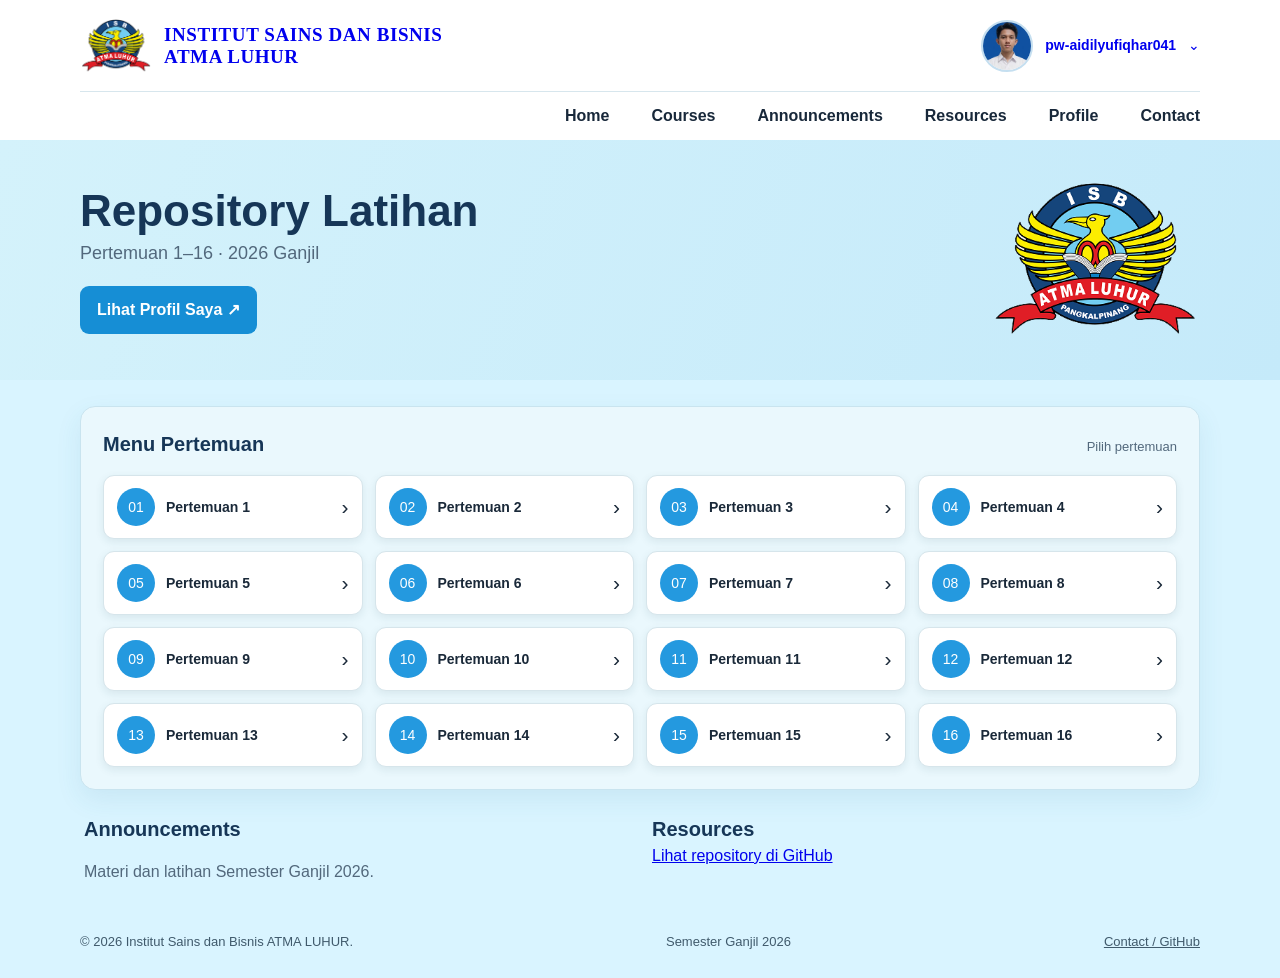
==== index.html @ 1fe36cce "Perbarui tampilan dan navigasi website" ====
<!doctype html><html lang="id"><head><meta charset="utf-8"><meta name="viewport" content="width=device-width,initial-scale=1"><meta name="theme-color" content="#d9f4ff"><title>Repository Latihan | Aidil Yufiqhar</title><link rel="stylesheet" href="web/css/style.css"><script src="web/button/buttons.js" defer></script></head><body id="home">
<header><div class="top shell"><a class="brand" href="#home"><img src="img/logo.png" alt=""> <span>INSTITUT SAINS DAN BISNIS<br><b>ATMA LUHUR</b></span></a><a class="account" href="pertemuan2/index.html"><img src="img/profile.png" alt=""><b>pw-aidilyufiqhar041</b> ⌄</a></div><nav class="shell"><a href="#home">Home</a><a href="#menu">Courses</a><a href="#announcements">Announcements</a><a href="#resources">Resources</a><a href="pertemuan2/index.html">Profile</a><a href="#contact">Contact</a></nav></header>
<main><section class="hero"><div class="shell hero-inner"><div><h1>Repository Latihan</h1><p>Pertemuan 1&ndash;16 &middot; 2026 Ganjil</p><a class="profile-link" href="pertemuan2/index.html">Lihat Profil Saya ↗</a></div><img class="hero-logo" src="img/logo.png" alt="Logo Atma Luhur"></div></section>
<div class="shell content"><section class="panel" id="menu"><div class="heading"><h2>Menu Pertemuan</h2><span>Pilih pertemuan</span></div><div class="grid" id="meeting-grid"></div></section><section class="info" id="announcements"><div><h2>Announcements</h2><p>Materi dan latihan Semester Ganjil 2026.</p></div><div id="resources"><h2>Resources</h2><a href="https://github.com/AidiYufiqhar/pw-aidilyufiqhar041">Lihat repository di GitHub</a></div></section><footer id="contact"><span>&copy; 2026 Institut Sains dan Bisnis ATMA LUHUR.</span><span>Semester Ganjil 2026</span><a href="https://github.com/AidiYufiqhar">Contact / GitHub</a></footer></div></main>
<dialog id="notice"><h2>Halaman belum tersedia</h2><p id="notice-message"></p><button id="close-notice" type="button">Tutup</button></dialog></body></html>
---- web/css/style.css ----
:root{--ink:#163657;--muted:#52687c;--blue:#168ed5;--line:#d7e6ed}*{box-sizing:border-box}html{scroll-behavior:smooth}body{margin:0;background:#d9f4ff;color:var(--ink);font:16px/1.5 Arial,sans-serif}.shell{width:min(1120px,calc(100% - 48px));margin:auto}header{background:white}.top{min-height:92px;display:flex;align-items:center;justify-content:space-between;border-bottom:1px solid var(--line)}.brand,.account{display:flex;align-items:center;gap:12px;text-decoration:none}.brand{font:700 19px/1.15 Georgia,serif;letter-spacing:.03em}.brand img{width:72px;height:68px;object-fit:contain}.account{font-size:14px}.account img{width:52px;height:52px;border-radius:50%;object-fit:cover;object-position:center 25%;border:2px solid #c5dff0}nav{min-height:48px;display:flex;justify-content:flex-end;align-items:center;gap:clamp(18px,4vw,42px)}nav a{text-decoration:none;color:#18283a;font-weight:600}nav a:hover,footer a:hover{color:var(--blue)}.hero{background:linear-gradient(110deg,#d4f2fb,#c5eafa)}.hero-inner{min-height:240px;display:flex;align-items:center;justify-content:space-between}.hero h1{font-size:clamp(34px,4vw,44px);line-height:1.15;margin:0}.hero p{margin:4px 0;color:var(--muted);font-size:18px}.profile-link{display:inline-block;margin-top:15px;background:var(--blue);color:white;text-decoration:none;font-weight:bold;padding:12px 17px;border-radius:9px}.hero-logo{width:210px;height:190px;object-fit:contain}.content{padding-top:26px}.panel{background:#eaf8fd;border:1px solid #c9e4ef;border-radius:15px;padding:22px;box-shadow:0 10px 26px #2d719018}.heading{display:flex;justify-content:space-between;align-items:baseline;margin-bottom:16px}.heading h2,.info h2{margin:0;font-size:20px}.heading span{color:var(--muted);font-size:13px}.grid{display:grid;grid-template-columns:repeat(4,minmax(0,1fr));gap:12px}.meeting{min-height:64px;display:flex;align-items:center;gap:11px;padding:10px 13px;border:1px solid #d6e5eb;border-radius:11px;background:white;color:#1a2939;font:inherit;text-align:left;cursor:pointer;box-shadow:0 3px 8px #24475a18;transition:.16s}.meeting:hover{transform:translateY(-2px);border-color:#8fc8e5;box-shadow:0 7px 15px #24475a20}.meeting:focus-visible,a:focus-visible,button:focus-visible{outline:3px solid #188ed5;outline-offset:3px}.number{display:grid;place-items:center;flex:0 0 38px;width:38px;height:38px;border-radius:50%;background:#2499df;color:white;font-size:14px}.label{font-size:14px;font-weight:700}.arrow{margin-left:auto;font-size:21px}.info{display:grid;grid-template-columns:1fr 1fr;gap:24px;padding:24px 4px}.info p{color:var(--muted)}footer{display:flex;justify-content:space-between;gap:16px;padding:8px 0 26px;color:#405a6c;font-size:13px}footer a{color:inherit}dialog{border:1px solid var(--line);border-radius:14px;padding:22px;max-width:390px;color:var(--ink);box-shadow:0 18px 50px #15344a40}dialog::backdrop{background:#10283d75}dialog h2{margin:0 0 8px;font-size:20px}dialog p{color:var(--muted)}button#close-notice{background:var(--blue);color:white;border:0;border-radius:8px;padding:10px 16px;font:inherit;font-weight:bold;cursor:pointer}
@media(max-width:760px){.shell{width:calc(100% - 32px)}.brand{font-size:14px}.brand img{width:58px;height:58px}.account{font-size:12px;gap:7px}.account img{width:44px;height:44px}nav{justify-content:flex-start;overflow:auto;white-space:nowrap;gap:20px}.hero-inner{min-height:205px}.hero-logo{width:150px;height:145px}.grid{grid-template-columns:repeat(2,minmax(0,1fr))}}
@media(max-width:480px){.shell{width:calc(100% - 24px)}.brand{font-size:10px;gap:6px}.brand img{width:42px;height:46px}.account{font-size:10px;gap:4px}.account img{width:36px;height:36px}nav{gap:16px;font-size:13px}.hero-inner{min-height:175px;gap:8px}.hero h1{font-size:28px}.hero p{font-size:14px}.hero-logo{width:105px;height:120px}.profile-link{font-size:13px;padding:10px 12px}.content{padding-top:16px}.panel{padding:14px}.grid{gap:8px}.meeting{min-height:56px;padding:8px;gap:7px}.number{flex-basis:32px;width:32px;height:32px;font-size:12px}.label{font-size:12px}.info{grid-template-columns:1fr;gap:8px}footer{flex-wrap:wrap;font-size:12px}}@media(prefers-reduced-motion:reduce){html{scroll-behavior:auto}*,*::before,*::after{transition:none!important}}
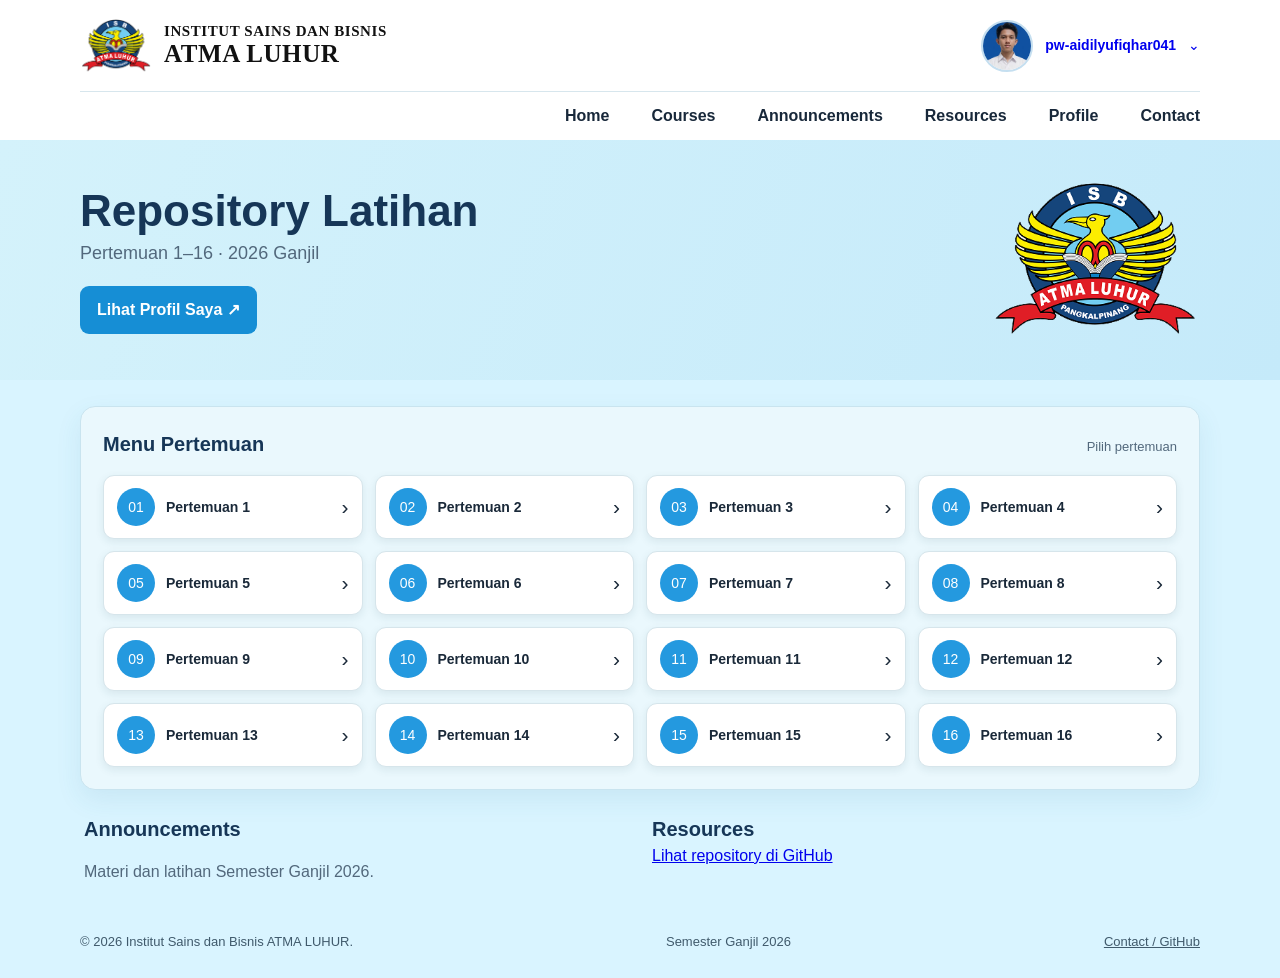
==== commit cbbca0ee: "Atur tulisan nama institut" ====
--- a/index.html
+++ b/index.html
@@ -1,5 +1,5 @@
 <!doctype html><html lang="id"><head><meta charset="utf-8"><meta name="viewport" content="width=device-width,initial-scale=1"><meta name="theme-color" content="#d9f4ff"><title>Repository Latihan | Aidil Yufiqhar</title><link rel="stylesheet" href="web/css/style.css"><script src="web/button/buttons.js" defer></script></head><body id="home">
-<header><div class="top shell"><a class="brand" href="#home"><img src="img/logo.png" alt=""> <span>INSTITUT SAINS DAN BISNIS<br><b>ATMA LUHUR</b></span></a><a class="account" href="pertemuan2/index.html"><img src="img/profile.png" alt=""><b>pw-aidilyufiqhar041</b> ⌄</a></div><nav class="shell"><a href="#home">Home</a><a href="#menu">Courses</a><a href="#announcements">Announcements</a><a href="#resources">Resources</a><a href="pertemuan2/index.html">Profile</a><a href="#contact">Contact</a></nav></header>
+<header><div class="top shell"><div class="brand"><img src="img/logo.png" alt=""> <span>INSTITUT SAINS DAN BISNIS<br><b>ATMA LUHUR</b></span></div><a class="account" href="pertemuan2/index.html"><img src="img/profile.png" alt=""><b>pw-aidilyufiqhar041</b> ⌄</a></div><nav class="shell"><a href="#home">Home</a><a href="#menu">Courses</a><a href="#announcements">Announcements</a><a href="#resources">Resources</a><a href="pertemuan2/index.html">Profile</a><a href="#contact">Contact</a></nav></header>
 <main><section class="hero"><div class="shell hero-inner"><div><h1>Repository Latihan</h1><p>Pertemuan 1&ndash;16 &middot; 2026 Ganjil</p><a class="profile-link" href="pertemuan2/index.html">Lihat Profil Saya ↗</a></div><img class="hero-logo" src="img/logo.png" alt="Logo Atma Luhur"></div></section>
 <div class="shell content"><section class="panel" id="menu"><div class="heading"><h2>Menu Pertemuan</h2><span>Pilih pertemuan</span></div><div class="grid" id="meeting-grid"></div></section><section class="info" id="announcements"><div><h2>Announcements</h2><p>Materi dan latihan Semester Ganjil 2026.</p></div><div id="resources"><h2>Resources</h2><a href="https://github.com/AidiYufiqhar/pw-aidilyufiqhar041">Lihat repository di GitHub</a></div></section><footer id="contact"><span>&copy; 2026 Institut Sains dan Bisnis ATMA LUHUR.</span><span>Semester Ganjil 2026</span><a href="https://github.com/AidiYufiqhar">Contact / GitHub</a></footer></div></main>
 <dialog id="notice"><h2>Halaman belum tersedia</h2><p id="notice-message"></p><button id="close-notice" type="button">Tutup</button></dialog></body></html>
--- a/web/css/style.css
+++ b/web/css/style.css
@@ -1,3 +1,10 @@
 :root{--ink:#163657;--muted:#52687c;--blue:#168ed5;--line:#d7e6ed}*{box-sizing:border-box}html{scroll-behavior:smooth}body{margin:0;background:#d9f4ff;color:var(--ink);font:16px/1.5 Arial,sans-serif}.shell{width:min(1120px,calc(100% - 48px));margin:auto}header{background:white}.top{min-height:92px;display:flex;align-items:center;justify-content:space-between;border-bottom:1px solid var(--line)}.brand,.account{display:flex;align-items:center;gap:12px;text-decoration:none}.brand{font:700 19px/1.15 Georgia,serif;letter-spacing:.03em}.brand img{width:72px;height:68px;object-fit:contain}.account{font-size:14px}.account img{width:52px;height:52px;border-radius:50%;object-fit:cover;object-position:center 25%;border:2px solid #c5dff0}nav{min-height:48px;display:flex;justify-content:flex-end;align-items:center;gap:clamp(18px,4vw,42px)}nav a{text-decoration:none;color:#18283a;font-weight:600}nav a:hover,footer a:hover{color:var(--blue)}.hero{background:linear-gradient(110deg,#d4f2fb,#c5eafa)}.hero-inner{min-height:240px;display:flex;align-items:center;justify-content:space-between}.hero h1{font-size:clamp(34px,4vw,44px);line-height:1.15;margin:0}.hero p{margin:4px 0;color:var(--muted);font-size:18px}.profile-link{display:inline-block;margin-top:15px;background:var(--blue);color:white;text-decoration:none;font-weight:bold;padding:12px 17px;border-radius:9px}.hero-logo{width:210px;height:190px;object-fit:contain}.content{padding-top:26px}.panel{background:#eaf8fd;border:1px solid #c9e4ef;border-radius:15px;padding:22px;box-shadow:0 10px 26px #2d719018}.heading{display:flex;justify-content:space-between;align-items:baseline;margin-bottom:16px}.heading h2,.info h2{margin:0;font-size:20px}.heading span{color:var(--muted);font-size:13px}.grid{display:grid;grid-template-columns:repeat(4,minmax(0,1fr));gap:12px}.meeting{min-height:64px;display:flex;align-items:center;gap:11px;padding:10px 13px;border:1px solid #d6e5eb;border-radius:11px;background:white;color:#1a2939;font:inherit;text-align:left;cursor:pointer;box-shadow:0 3px 8px #24475a18;transition:.16s}.meeting:hover{transform:translateY(-2px);border-color:#8fc8e5;box-shadow:0 7px 15px #24475a20}.meeting:focus-visible,a:focus-visible,button:focus-visible{outline:3px solid #188ed5;outline-offset:3px}.number{display:grid;place-items:center;flex:0 0 38px;width:38px;height:38px;border-radius:50%;background:#2499df;color:white;font-size:14px}.label{font-size:14px;font-weight:700}.arrow{margin-left:auto;font-size:21px}.info{display:grid;grid-template-columns:1fr 1fr;gap:24px;padding:24px 4px}.info p{color:var(--muted)}footer{display:flex;justify-content:space-between;gap:16px;padding:8px 0 26px;color:#405a6c;font-size:13px}footer a{color:inherit}dialog{border:1px solid var(--line);border-radius:14px;padding:22px;max-width:390px;color:var(--ink);box-shadow:0 18px 50px #15344a40}dialog::backdrop{background:#10283d75}dialog h2{margin:0 0 8px;font-size:20px}dialog p{color:var(--muted)}button#close-notice{background:var(--blue);color:white;border:0;border-radius:8px;padding:10px 16px;font:inherit;font-weight:bold;cursor:pointer}
 @media(max-width:760px){.shell{width:calc(100% - 32px)}.brand{font-size:14px}.brand img{width:58px;height:58px}.account{font-size:12px;gap:7px}.account img{width:44px;height:44px}nav{justify-content:flex-start;overflow:auto;white-space:nowrap;gap:20px}.hero-inner{min-height:205px}.hero-logo{width:150px;height:145px}.grid{grid-template-columns:repeat(2,minmax(0,1fr))}}
-@media(max-width:480px){.shell{width:calc(100% - 24px)}.brand{font-size:10px;gap:6px}.brand img{width:42px;height:46px}.account{font-size:10px;gap:4px}.account img{width:36px;height:36px}nav{gap:16px;font-size:13px}.hero-inner{min-height:175px;gap:8px}.hero h1{font-size:28px}.hero p{font-size:14px}.hero-logo{width:105px;height:120px}.profile-link{font-size:13px;padding:10px 12px}.content{padding-top:16px}.panel{padding:14px}.grid{gap:8px}.meeting{min-height:56px;padding:8px;gap:7px}.number{flex-basis:32px;width:32px;height:32px;font-size:12px}.label{font-size:12px}.info{grid-template-columns:1fr;gap:8px}footer{flex-wrap:wrap;font-size:12px}}@media(prefers-reduced-motion:reduce){html{scroll-behavior:auto}*,*::before,*::after{transition:none!important}}+@media(max-width:480px){.shell{width:calc(100% - 24px)}.brand{font-size:10px;gap:6px}.brand img{width:42px;height:46px}.account{font-size:10px;gap:4px}.account img{width:36px;height:36px}nav{gap:16px;font-size:13px}.hero-inner{min-height:175px;gap:8px}.hero h1{font-size:28px}.hero p{font-size:14px}.hero-logo{width:105px;height:120px}.profile-link{font-size:13px;padding:10px 12px}.content{padding-top:16px}.panel{padding:14px}.grid{gap:8px}.meeting{min-height:56px;padding:8px;gap:7px}.number{flex-basis:32px;width:32px;height:32px;font-size:12px}.label{font-size:12px}.info{grid-template-columns:1fr;gap:8px}footer{flex-wrap:wrap;font-size:12px}}@media(prefers-reduced-motion:reduce){html{scroll-behavior:auto}*,*::before,*::after{transition:none!important}}
+
+/* Header kampus: teks hitam, hierarki ukuran jelas */
+.brand{color:#111;text-decoration:none}
+.brand span{font-size:15px;color:#111}
+.brand b{font-size:25px;color:#111}
+@media(max-width:760px){.brand span{font-size:12px}.brand b{font-size:20px}}
+@media(max-width:480px){.brand span{font-size:10px}.brand b{font-size:16px}}
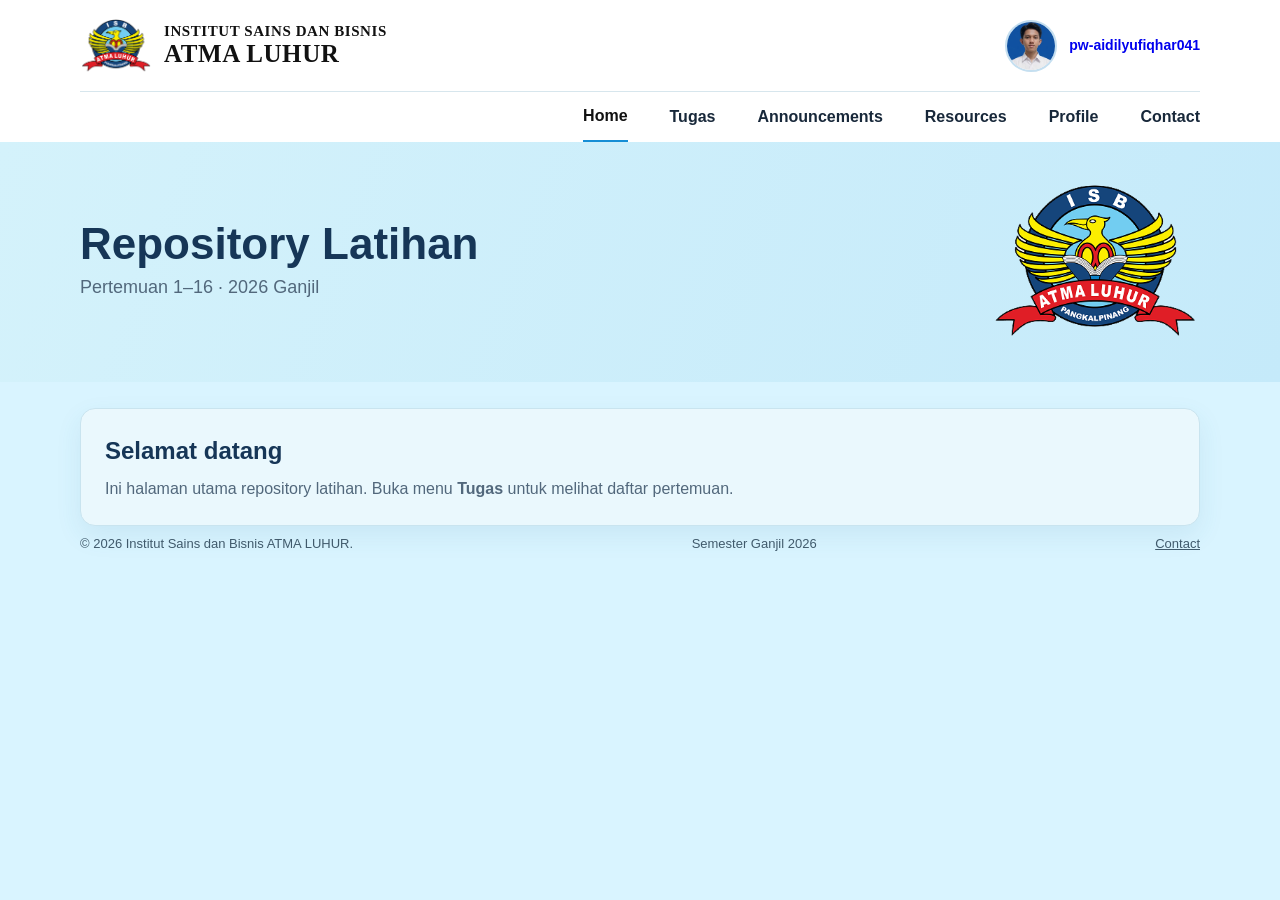
==== commit 12745d3c: "Pisahkan halaman navigasi website" ====
--- a/index.html
+++ b/index.html
@@ -1,5 +1 @@
-<!doctype html><html lang="id"><head><meta charset="utf-8"><meta name="viewport" content="width=device-width,initial-scale=1"><meta name="theme-color" content="#d9f4ff"><title>Repository Latihan | Aidil Yufiqhar</title><link rel="stylesheet" href="web/css/style.css"><script src="web/button/buttons.js" defer></script></head><body id="home">
-<header><div class="top shell"><div class="brand"><img src="img/logo.png" alt=""> <span>INSTITUT SAINS DAN BISNIS<br><b>ATMA LUHUR</b></span></div><a class="account" href="pertemuan2/index.html"><img src="img/profile.png" alt=""><b>pw-aidilyufiqhar041</b> ⌄</a></div><nav class="shell"><a href="#home">Home</a><a href="#menu">Courses</a><a href="#announcements">Announcements</a><a href="#resources">Resources</a><a href="pertemuan2/index.html">Profile</a><a href="#contact">Contact</a></nav></header>
-<main><section class="hero"><div class="shell hero-inner"><div><h1>Repository Latihan</h1><p>Pertemuan 1&ndash;16 &middot; 2026 Ganjil</p><a class="profile-link" href="pertemuan2/index.html">Lihat Profil Saya ↗</a></div><img class="hero-logo" src="img/logo.png" alt="Logo Atma Luhur"></div></section>
-<div class="shell content"><section class="panel" id="menu"><div class="heading"><h2>Menu Pertemuan</h2><span>Pilih pertemuan</span></div><div class="grid" id="meeting-grid"></div></section><section class="info" id="announcements"><div><h2>Announcements</h2><p>Materi dan latihan Semester Ganjil 2026.</p></div><div id="resources"><h2>Resources</h2><a href="https://github.com/AidiYufiqhar/pw-aidilyufiqhar041">Lihat repository di GitHub</a></div></section><footer id="contact"><span>&copy; 2026 Institut Sains dan Bisnis ATMA LUHUR.</span><span>Semester Ganjil 2026</span><a href="https://github.com/AidiYufiqhar">Contact / GitHub</a></footer></div></main>
-<dialog id="notice"><h2>Halaman belum tersedia</h2><p id="notice-message"></p><button id="close-notice" type="button">Tutup</button></dialog></body></html>+<!doctype html><html lang="id"><head><meta charset="utf-8"><meta name="viewport" content="width=device-width,initial-scale=1"><title>Home | Repository Latihan</title><link rel="stylesheet" href="web/css/style.css"></head><body id="home"><header><div class="top shell"><div class="brand"><img src="img/logo.png" alt=""><span>INSTITUT SAINS DAN BISNIS<br><b>ATMA LUHUR</b></span></div><a class="account" href="pertemuan2/index.html"><img src="img/profile.png" alt=""><b>pw-aidilyufiqhar041</b></a></div><nav class="shell" aria-label="Navigasi utama"><a href="index.html" aria-current="page">Home</a><a href="pages/tugas.html">Tugas</a><a href="pages/announcements.html">Announcements</a><a href="pages/resources.html">Resources</a><a href="pertemuan2/index.html">Profile</a><a href="pages/contact.html">Contact</a></nav></header><main><section class="hero"><div class="shell hero-inner"><div><h1>Repository Latihan</h1><p>Pertemuan 1–16 · 2026 Ganjil</p></div><img class="hero-logo" src="img/logo.png" alt="Logo Atma Luhur"></div></section><div class="shell content"><section class="panel welcome"><h2>Selamat datang</h2><p>Ini halaman utama repository latihan. Buka menu <strong>Tugas</strong> untuk melihat daftar pertemuan.</p></section><footer><span>© 2026 Institut Sains dan Bisnis ATMA LUHUR.</span><span>Semester Ganjil 2026</span><a href="pages/contact.html">Contact</a></footer></div></main></body></html>
--- a/web/css/style.css
+++ b/web/css/style.css
@@ -8,3 +8,6 @@
 .brand b{font-size:25px;color:#111}
 @media(max-width:760px){.brand span{font-size:12px}.brand b{font-size:20px}}
 @media(max-width:480px){.brand span{font-size:10px}.brand b{font-size:16px}}
+
+/* Separate section pages */
+.sub-hero .shell{padding-block:34px}.sub-hero h1{margin:0;font-size:clamp(30px,4vw,40px)}.sub-hero p{margin:5px 0 0}.welcome{padding:24px}.welcome h2{margin:0 0 8px}.welcome p{margin:0;color:var(--muted)}nav a[aria-current=page]{color:#111;border-bottom:2px solid #168ed5;padding-block:12px}
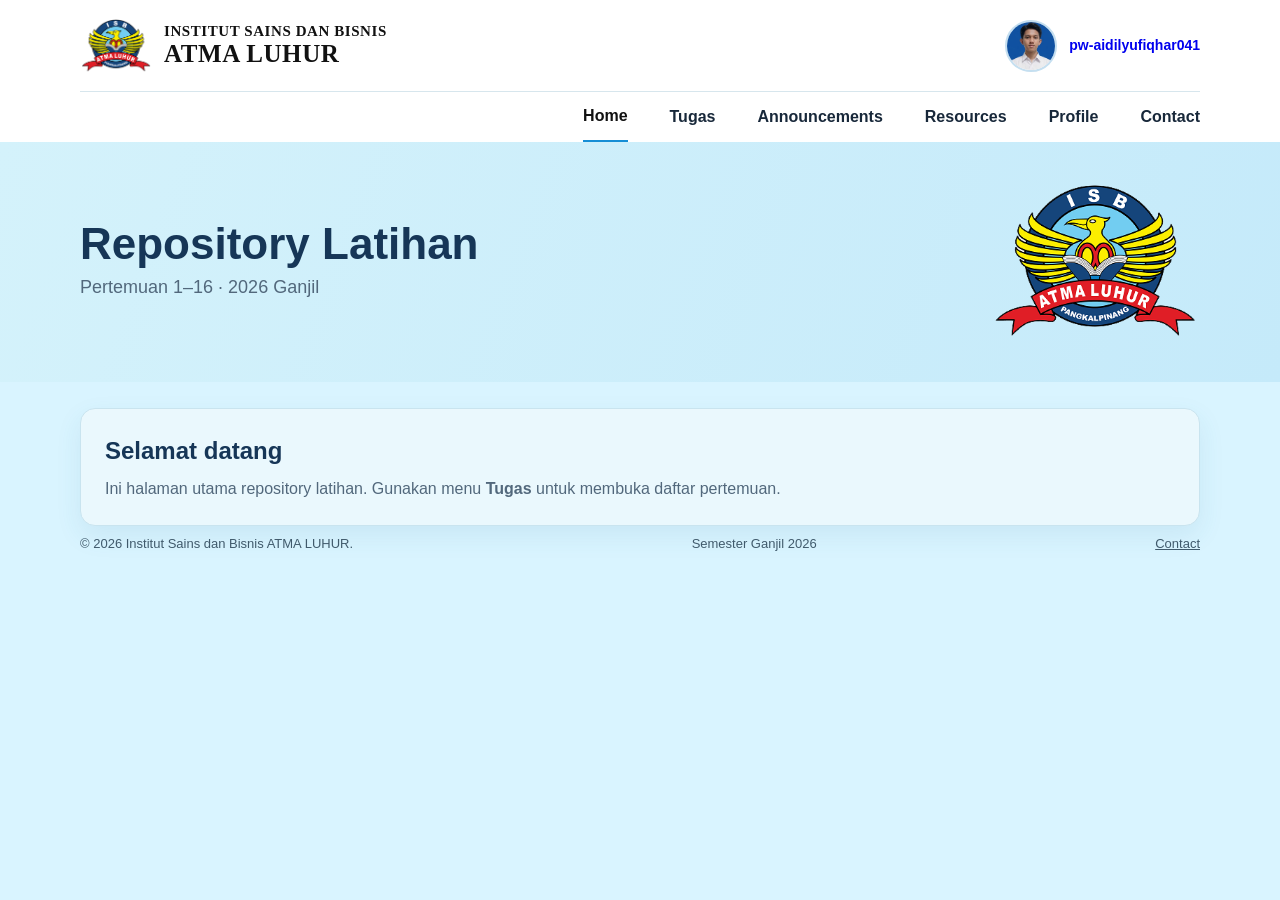
==== commit f157757f: "Atur halaman ke folder web terpisah" ====
--- a/index.html
+++ b/index.html
@@ -1 +1 @@
-<!doctype html><html lang="id"><head><meta charset="utf-8"><meta name="viewport" content="width=device-width,initial-scale=1"><title>Home | Repository Latihan</title><link rel="stylesheet" href="web/css/style.css"></head><body id="home"><header><div class="top shell"><div class="brand"><img src="img/logo.png" alt=""><span>INSTITUT SAINS DAN BISNIS<br><b>ATMA LUHUR</b></span></div><a class="account" href="pertemuan2/index.html"><img src="img/profile.png" alt=""><b>pw-aidilyufiqhar041</b></a></div><nav class="shell" aria-label="Navigasi utama"><a href="index.html" aria-current="page">Home</a><a href="pages/tugas.html">Tugas</a><a href="pages/announcements.html">Announcements</a><a href="pages/resources.html">Resources</a><a href="pertemuan2/index.html">Profile</a><a href="pages/contact.html">Contact</a></nav></header><main><section class="hero"><div class="shell hero-inner"><div><h1>Repository Latihan</h1><p>Pertemuan 1–16 · 2026 Ganjil</p></div><img class="hero-logo" src="img/logo.png" alt="Logo Atma Luhur"></div></section><div class="shell content"><section class="panel welcome"><h2>Selamat datang</h2><p>Ini halaman utama repository latihan. Buka menu <strong>Tugas</strong> untuk melihat daftar pertemuan.</p></section><footer><span>© 2026 Institut Sains dan Bisnis ATMA LUHUR.</span><span>Semester Ganjil 2026</span><a href="pages/contact.html">Contact</a></footer></div></main></body></html>+<!doctype html><html lang="id"><head><meta charset="utf-8"><meta name="viewport" content="width=device-width,initial-scale=1"><title>Home | Repository Latihan</title><link rel="stylesheet" href="web/css/style.css"></head><body><header><div class="top shell"><div class="brand"><img src="img/logo.png" alt=""><span>INSTITUT SAINS DAN BISNIS<br><b>ATMA LUHUR</b></span></div><a class="account" href="web/profile/index.html"><img src="img/profile.png" alt=""><b>pw-aidilyufiqhar041</b></a></div><nav class="shell" aria-label="Navigasi utama"><a href="index.html" aria-current="page">Home</a><a href="web/action/index.html">Tugas</a><a href="web/announcement/index.html">Announcements</a><a href="web/resources/index.html">Resources</a><a href="web/profile/index.html">Profile</a><a href="web/contact/index.html">Contact</a></nav></header><main><section class="hero"><div class="shell hero-inner"><div><h1>Repository Latihan</h1><p>Pertemuan 1–16 · 2026 Ganjil</p></div><img class="hero-logo" src="img/logo.png" alt="Logo Atma Luhur"></div></section><div class="shell content"><section class="panel welcome"><h2>Selamat datang</h2><p>Ini halaman utama repository latihan. Gunakan menu <strong>Tugas</strong> untuk membuka daftar pertemuan.</p></section><footer><span>© 2026 Institut Sains dan Bisnis ATMA LUHUR.</span><span>Semester Ganjil 2026</span><a href="web/contact/index.html">Contact</a></footer></div></main></body></html>
--- a/web/css/style.css
+++ b/web/css/style.css
@@ -10,4 +10,5 @@
 @media(max-width:480px){.brand span{font-size:10px}.brand b{font-size:16px}}
 
 /* Separate section pages */
-.sub-hero .shell{padding-block:34px}.sub-hero h1{margin:0;font-size:clamp(30px,4vw,40px)}.sub-hero p{margin:5px 0 0}.welcome{padding:24px}.welcome h2{margin:0 0 8px}.welcome p{margin:0;color:var(--muted)}nav a[aria-current=page]{color:#111;border-bottom:2px solid #168ed5;padding-block:12px}+.sub-hero .shell{padding-block:34px}.sub-hero h1{margin:0;font-size:clamp(30px,4vw,40px)}.sub-hero p{margin:5px 0 0}.welcome{padding:24px}.welcome h2{margin:0 0 8px}.welcome p{margin:0;color:var(--muted)}nav a[aria-current=page]{color:#111;border-bottom:2px solid #168ed5;padding-block:12px}
+.sub-hero .shell{padding-block:34px}.sub-hero h1{margin:0;font-size:clamp(30px,4vw,40px)}.sub-hero p{margin:5px 0 0}.section-card{padding:24px}.profile-card{display:flex;align-items:center;gap:18px}.profile-card img{width:88px;height:88px;object-fit:cover;border-radius:50%}nav a[aria-current=page]{color:#111;border-bottom:2px solid #168ed5;padding-block:12px}
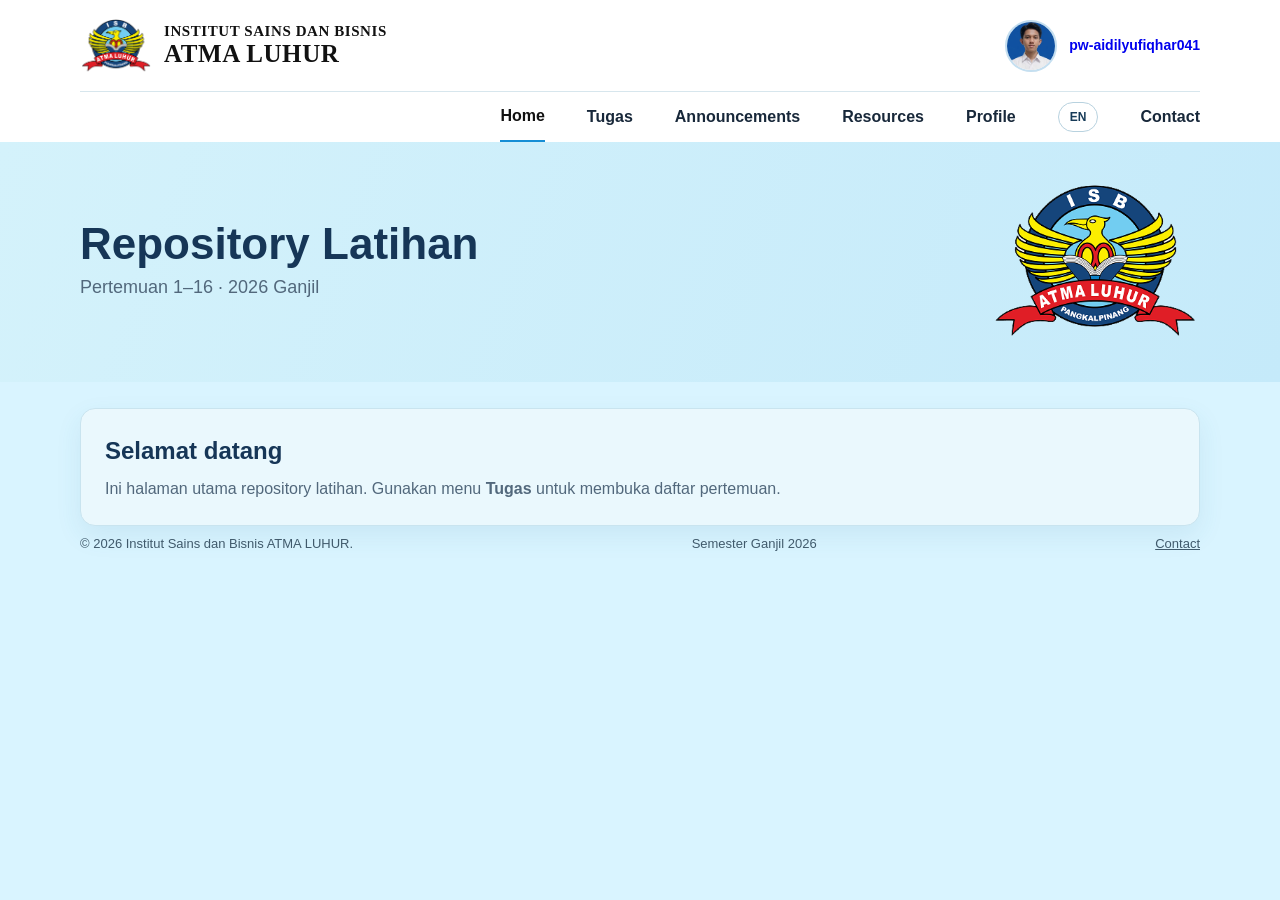
==== commit 7e741145: "Perbaiki halaman dan tambah pilihan bahasa" ====
--- a/index.html
+++ b/index.html
@@ -1 +1 @@
-<!doctype html><html lang="id"><head><meta charset="utf-8"><meta name="viewport" content="width=device-width,initial-scale=1"><title>Home | Repository Latihan</title><link rel="stylesheet" href="web/css/style.css"></head><body><header><div class="top shell"><div class="brand"><img src="img/logo.png" alt=""><span>INSTITUT SAINS DAN BISNIS<br><b>ATMA LUHUR</b></span></div><a class="account" href="web/profile/index.html"><img src="img/profile.png" alt=""><b>pw-aidilyufiqhar041</b></a></div><nav class="shell" aria-label="Navigasi utama"><a href="index.html" aria-current="page">Home</a><a href="web/action/index.html">Tugas</a><a href="web/announcement/index.html">Announcements</a><a href="web/resources/index.html">Resources</a><a href="web/profile/index.html">Profile</a><a href="web/contact/index.html">Contact</a></nav></header><main><section class="hero"><div class="shell hero-inner"><div><h1>Repository Latihan</h1><p>Pertemuan 1–16 · 2026 Ganjil</p></div><img class="hero-logo" src="img/logo.png" alt="Logo Atma Luhur"></div></section><div class="shell content"><section class="panel welcome"><h2>Selamat datang</h2><p>Ini halaman utama repository latihan. Gunakan menu <strong>Tugas</strong> untuk membuka daftar pertemuan.</p></section><footer><span>© 2026 Institut Sains dan Bisnis ATMA LUHUR.</span><span>Semester Ganjil 2026</span><a href="web/contact/index.html">Contact</a></footer></div></main></body></html>+<!doctype html><html lang="id"><head><meta charset="utf-8"><meta name="viewport" content="width=device-width,initial-scale=1"><title>Home | Repository Latihan</title><link rel="stylesheet" href="web/css/style.css"><script src="web/button/language.js" defer></script></head><body><header><div class="top shell"><div class="brand"><img src="img/logo.png" alt=""><span>INSTITUT SAINS DAN BISNIS<br><b>ATMA LUHUR</b></span></div><a class="account" href="web/profile/index.html"><img src="img/profile.png" alt=""><b>pw-aidilyufiqhar041</b></a></div><nav class="shell" aria-label="Navigasi utama"><a href="index.html" aria-current="page" data-id="Home" data-en="Home">Home</a><a href="web/action/index.html" data-id="Tugas" data-en="Tasks">Tugas</a><a href="web/announcement/index.html" data-id="Announcements" data-en="Announcements">Announcements</a><a href="web/resources/index.html" data-id="Resources" data-en="Resources">Resources</a><a href="web/profile/index.html" data-id="Profile" data-en="Profile">Profile</a><button class="language-toggle" id="language-toggle" type="button">EN</button><a href="web/contact/index.html" data-id="Contact" data-en="Contact">Contact</a></nav></header><main><section class="hero"><div class="shell hero-inner"><div><h1 data-id="Repository Latihan" data-en="Practice Repository">Repository Latihan</h1><p data-id="Pertemuan 1–16 · 2026 Ganjil" data-en="Sessions 1–16 · Fall 2026">Pertemuan 1–16 · 2026 Ganjil</p></div><img class="hero-logo" src="img/logo.png" alt="Logo Atma Luhur"></div></section><div class="shell content"><section class="panel welcome"><h2 data-id="Selamat datang" data-en="Welcome">Selamat datang</h2><p data-id="Ini halaman utama repository latihan. Gunakan menu <strong>Tugas</strong> untuk membuka daftar pertemuan." data-en="This is the repository home page. Use the <strong>Tasks</strong> menu to view all sessions.">Ini halaman utama repository latihan. Gunakan menu <strong>Tugas</strong> untuk membuka daftar pertemuan.</p></section><footer><span data-id="© 2026 Institut Sains dan Bisnis ATMA LUHUR." data-en="© 2026 Atma Luhur Institute of Science and Business.">© 2026 Institut Sains dan Bisnis ATMA LUHUR.</span><span data-id="Semester Ganjil 2026" data-en="Fall Semester 2026">Semester Ganjil 2026</span><a href="web/contact/index.html" data-id="Contact" data-en="Contact">Contact</a></footer></div></main></body></html>
--- a/web/css/style.css
+++ b/web/css/style.css
@@ -11,4 +11,5 @@
 
 /* Separate section pages */
 .sub-hero .shell{padding-block:34px}.sub-hero h1{margin:0;font-size:clamp(30px,4vw,40px)}.sub-hero p{margin:5px 0 0}.welcome{padding:24px}.welcome h2{margin:0 0 8px}.welcome p{margin:0;color:var(--muted)}nav a[aria-current=page]{color:#111;border-bottom:2px solid #168ed5;padding-block:12px}
-.sub-hero .shell{padding-block:34px}.sub-hero h1{margin:0;font-size:clamp(30px,4vw,40px)}.sub-hero p{margin:5px 0 0}.section-card{padding:24px}.profile-card{display:flex;align-items:center;gap:18px}.profile-card img{width:88px;height:88px;object-fit:cover;border-radius:50%}nav a[aria-current=page]{color:#111;border-bottom:2px solid #168ed5;padding-block:12px}+.sub-hero .shell{padding-block:34px}.sub-hero h1{margin:0;font-size:clamp(30px,4vw,40px)}.sub-hero p{margin:5px 0 0}.section-card{padding:24px}.profile-card{display:flex;align-items:center;gap:18px}.profile-card img{width:88px;height:88px;object-fit:cover;border-radius:50%}nav a[aria-current=page]{color:#111;border-bottom:2px solid #168ed5;padding-block:12px}
+.language-toggle{border:1px solid #b8d2df;background:#fff;border-radius:999px;padding:7px 11px;color:#173b58;font:700 12px Arial,sans-serif;cursor:pointer}.language-toggle:hover{background:#e8f8fd}.contact-grid{display:grid;grid-template-columns:repeat(3,minmax(0,1fr));gap:16px}.contact-card{display:flex;align-items:center;gap:14px;min-height:124px;padding:20px;border:1px solid #d6e5eb;border-radius:14px;background:#fff;color:#173b58;text-decoration:none;box-shadow:0 5px 16px #24475a12;transition:transform .16s,box-shadow .16s}.contact-card:hover{transform:translateY(-3px);box-shadow:0 10px 24px #24475a20}.contact-card svg{width:34px;height:34px;flex:0 0 34px}.contact-card.whatsapp svg{fill:#25d366}.contact-card.instagram svg{fill:none;stroke:#e1306c;stroke-width:2}.contact-card.github svg{fill:#181717}.contact-card span{display:grid;gap:4px;min-width:0}.contact-card strong{font-size:17px}.contact-card small{color:#657a8c}.contact-card span b{font-size:14px;overflow-wrap:anywhere}.contact-card i{margin-left:auto;font-style:normal;font-size:19px;color:#168ed5}@media(max-width:760px){.contact-grid{grid-template-columns:1fr}}
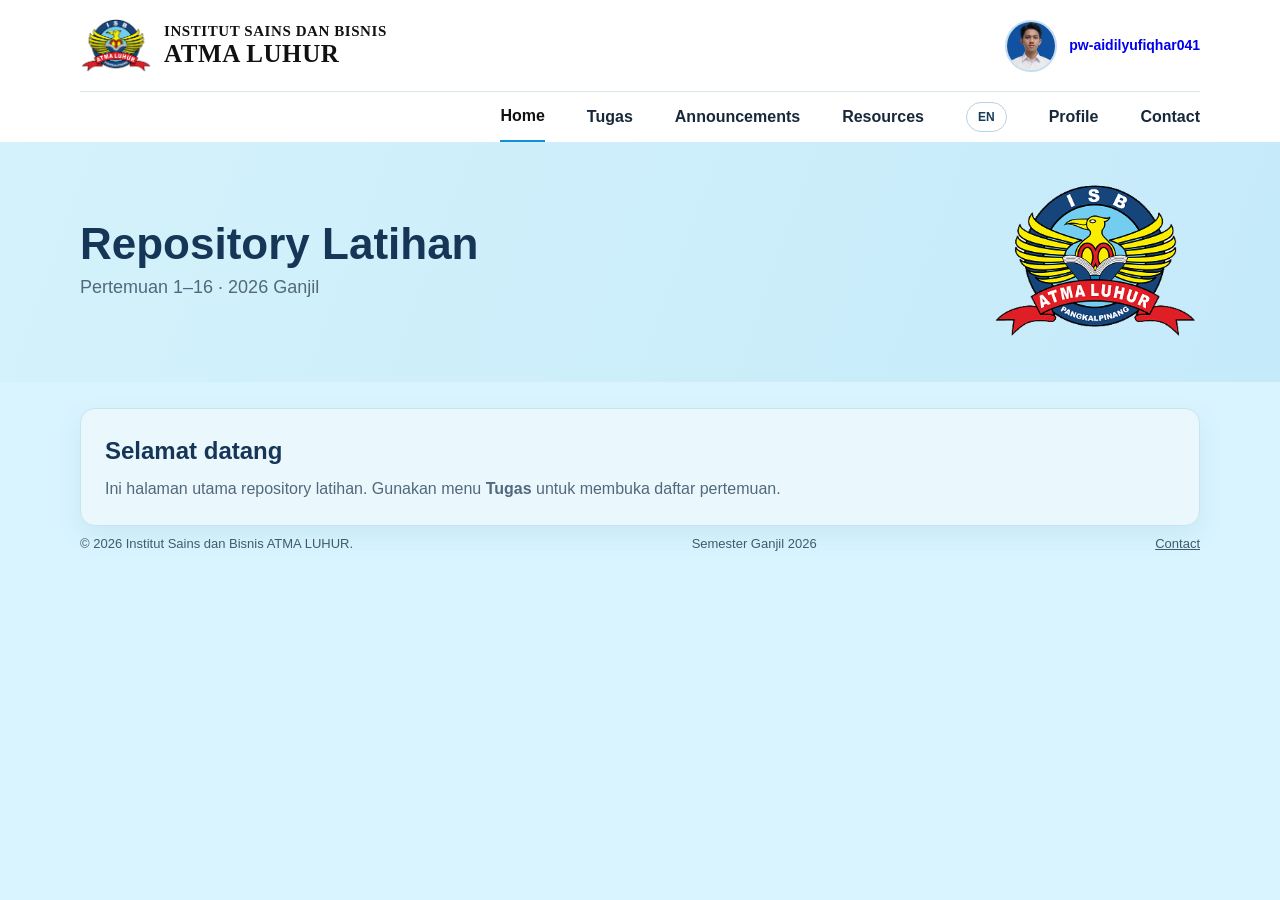
==== commit 01f0ffb5: "Pindahkan tombol bahasa di sebelah Profile" ====
--- a/index.html
+++ b/index.html
@@ -1 +1 @@
-<!doctype html><html lang="id"><head><meta charset="utf-8"><meta name="viewport" content="width=device-width,initial-scale=1"><title>Home | Repository Latihan</title><link rel="stylesheet" href="web/css/style.css"><script src="web/button/language.js" defer></script></head><body><header><div class="top shell"><div class="brand"><img src="img/logo.png" alt=""><span>INSTITUT SAINS DAN BISNIS<br><b>ATMA LUHUR</b></span></div><a class="account" href="web/profile/index.html"><img src="img/profile.png" alt=""><b>pw-aidilyufiqhar041</b></a></div><nav class="shell" aria-label="Navigasi utama"><a href="index.html" aria-current="page" data-id="Home" data-en="Home">Home</a><a href="web/action/index.html" data-id="Tugas" data-en="Tasks">Tugas</a><a href="web/announcement/index.html" data-id="Announcements" data-en="Announcements">Announcements</a><a href="web/resources/index.html" data-id="Resources" data-en="Resources">Resources</a><a href="web/profile/index.html" data-id="Profile" data-en="Profile">Profile</a><button class="language-toggle" id="language-toggle" type="button">EN</button><a href="web/contact/index.html" data-id="Contact" data-en="Contact">Contact</a></nav></header><main><section class="hero"><div class="shell hero-inner"><div><h1 data-id="Repository Latihan" data-en="Practice Repository">Repository Latihan</h1><p data-id="Pertemuan 1–16 · 2026 Ganjil" data-en="Sessions 1–16 · Fall 2026">Pertemuan 1–16 · 2026 Ganjil</p></div><img class="hero-logo" src="img/logo.png" alt="Logo Atma Luhur"></div></section><div class="shell content"><section class="panel welcome"><h2 data-id="Selamat datang" data-en="Welcome">Selamat datang</h2><p data-id="Ini halaman utama repository latihan. Gunakan menu <strong>Tugas</strong> untuk membuka daftar pertemuan." data-en="This is the repository home page. Use the <strong>Tasks</strong> menu to view all sessions.">Ini halaman utama repository latihan. Gunakan menu <strong>Tugas</strong> untuk membuka daftar pertemuan.</p></section><footer><span data-id="© 2026 Institut Sains dan Bisnis ATMA LUHUR." data-en="© 2026 Atma Luhur Institute of Science and Business.">© 2026 Institut Sains dan Bisnis ATMA LUHUR.</span><span data-id="Semester Ganjil 2026" data-en="Fall Semester 2026">Semester Ganjil 2026</span><a href="web/contact/index.html" data-id="Contact" data-en="Contact">Contact</a></footer></div></main></body></html>+<!doctype html><html lang="id"><head><meta charset="utf-8"><meta name="viewport" content="width=device-width,initial-scale=1"><title>Home | Repository Latihan</title><link rel="stylesheet" href="web/css/style.css"><script src="web/button/language.js" defer></script></head><body><header><div class="top shell"><div class="brand"><img src="img/logo.png" alt=""><span>INSTITUT SAINS DAN BISNIS<br><b>ATMA LUHUR</b></span></div><a class="account" href="web/profile/index.html"><img src="img/profile.png" alt=""><b>pw-aidilyufiqhar041</b></a></div><nav class="shell" aria-label="Navigasi utama"><a href="index.html" aria-current="page" data-id="Home" data-en="Home">Home</a><a href="web/action/index.html" data-id="Tugas" data-en="Tasks">Tugas</a><a href="web/announcement/index.html" data-id="Announcements" data-en="Announcements">Announcements</a><a href="web/resources/index.html" data-id="Resources" data-en="Resources">Resources</a><button class="language-toggle" id="language-toggle" type="button">EN</button><a href="web/profile/index.html" data-id="Profile" data-en="Profile">Profile</a><a href="web/contact/index.html" data-id="Contact" data-en="Contact">Contact</a></nav></header><main><section class="hero"><div class="shell hero-inner"><div><h1 data-id="Repository Latihan" data-en="Practice Repository">Repository Latihan</h1><p data-id="Pertemuan 1–16 · 2026 Ganjil" data-en="Sessions 1–16 · Fall 2026">Pertemuan 1–16 · 2026 Ganjil</p></div><img class="hero-logo" src="img/logo.png" alt="Logo Atma Luhur"></div></section><div class="shell content"><section class="panel welcome"><h2 data-id="Selamat datang" data-en="Welcome">Selamat datang</h2><p data-id="Ini halaman utama repository latihan. Gunakan menu <strong>Tugas</strong> untuk membuka daftar pertemuan." data-en="This is the repository home page. Use the <strong>Tasks</strong> menu to view all sessions.">Ini halaman utama repository latihan. Gunakan menu <strong>Tugas</strong> untuk membuka daftar pertemuan.</p></section><footer><span data-id="© 2026 Institut Sains dan Bisnis ATMA LUHUR." data-en="© 2026 Atma Luhur Institute of Science and Business.">© 2026 Institut Sains dan Bisnis ATMA LUHUR.</span><span data-id="Semester Ganjil 2026" data-en="Fall Semester 2026">Semester Ganjil 2026</span><a href="web/contact/index.html" data-id="Contact" data-en="Contact">Contact</a></footer></div></main></body></html>
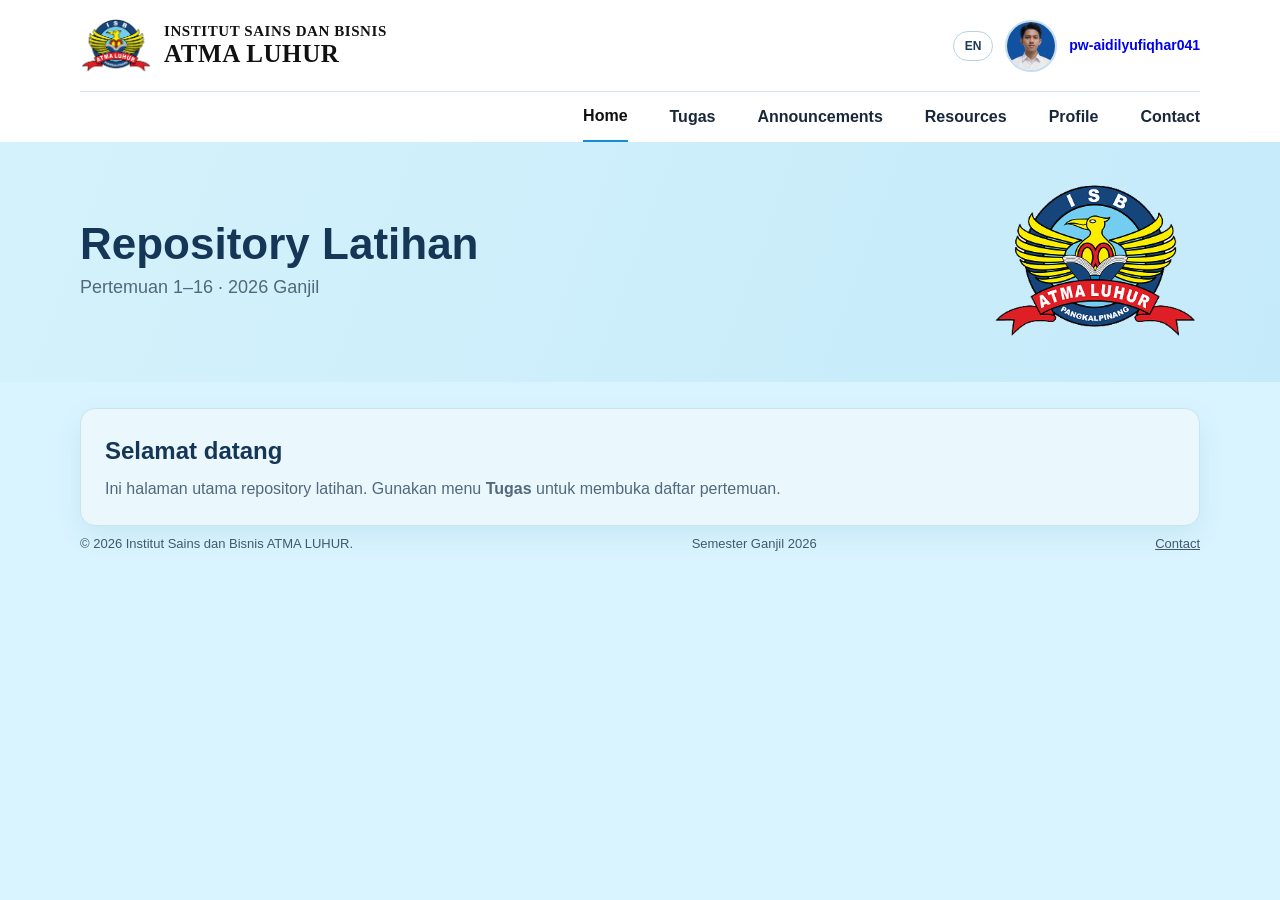
==== commit 4520c5f5: "Pindahkan tombol bahasa ke samping foto profil" ====
--- a/index.html
+++ b/index.html
@@ -1 +1 @@
-<!doctype html><html lang="id"><head><meta charset="utf-8"><meta name="viewport" content="width=device-width,initial-scale=1"><title>Home | Repository Latihan</title><link rel="stylesheet" href="web/css/style.css"><script src="web/button/language.js" defer></script></head><body><header><div class="top shell"><div class="brand"><img src="img/logo.png" alt=""><span>INSTITUT SAINS DAN BISNIS<br><b>ATMA LUHUR</b></span></div><a class="account" href="web/profile/index.html"><img src="img/profile.png" alt=""><b>pw-aidilyufiqhar041</b></a></div><nav class="shell" aria-label="Navigasi utama"><a href="index.html" aria-current="page" data-id="Home" data-en="Home">Home</a><a href="web/action/index.html" data-id="Tugas" data-en="Tasks">Tugas</a><a href="web/announcement/index.html" data-id="Announcements" data-en="Announcements">Announcements</a><a href="web/resources/index.html" data-id="Resources" data-en="Resources">Resources</a><button class="language-toggle" id="language-toggle" type="button">EN</button><a href="web/profile/index.html" data-id="Profile" data-en="Profile">Profile</a><a href="web/contact/index.html" data-id="Contact" data-en="Contact">Contact</a></nav></header><main><section class="hero"><div class="shell hero-inner"><div><h1 data-id="Repository Latihan" data-en="Practice Repository">Repository Latihan</h1><p data-id="Pertemuan 1–16 · 2026 Ganjil" data-en="Sessions 1–16 · Fall 2026">Pertemuan 1–16 · 2026 Ganjil</p></div><img class="hero-logo" src="img/logo.png" alt="Logo Atma Luhur"></div></section><div class="shell content"><section class="panel welcome"><h2 data-id="Selamat datang" data-en="Welcome">Selamat datang</h2><p data-id="Ini halaman utama repository latihan. Gunakan menu <strong>Tugas</strong> untuk membuka daftar pertemuan." data-en="This is the repository home page. Use the <strong>Tasks</strong> menu to view all sessions.">Ini halaman utama repository latihan. Gunakan menu <strong>Tugas</strong> untuk membuka daftar pertemuan.</p></section><footer><span data-id="© 2026 Institut Sains dan Bisnis ATMA LUHUR." data-en="© 2026 Atma Luhur Institute of Science and Business.">© 2026 Institut Sains dan Bisnis ATMA LUHUR.</span><span data-id="Semester Ganjil 2026" data-en="Fall Semester 2026">Semester Ganjil 2026</span><a href="web/contact/index.html" data-id="Contact" data-en="Contact">Contact</a></footer></div></main></body></html>+<!doctype html><html lang="id"><head><meta charset="utf-8"><meta name="viewport" content="width=device-width,initial-scale=1"><title>Home | Repository Latihan</title><link rel="stylesheet" href="web/css/style.css"><script src="web/button/language.js" defer></script></head><body><header><div class="top shell"><div class="brand"><img src="img/logo.png" alt=""><span>INSTITUT SAINS DAN BISNIS<br><b>ATMA LUHUR</b></span></div><div class="account-group"><button class="language-toggle" id="language-toggle" type="button">EN</button><a class="account" href="web/profile/index.html"><img src="img/profile.png" alt=""><b>pw-aidilyufiqhar041</b></a></div></div><nav class="shell" aria-label="Navigasi utama"><a href="index.html" aria-current="page" data-id="Home" data-en="Home">Home</a><a href="web/action/index.html" data-id="Tugas" data-en="Tasks">Tugas</a><a href="web/announcement/index.html" data-id="Announcements" data-en="Announcements">Announcements</a><a href="web/resources/index.html" data-id="Resources" data-en="Resources">Resources</a><a href="web/profile/index.html" data-id="Profile" data-en="Profile">Profile</a><a href="web/contact/index.html" data-id="Contact" data-en="Contact">Contact</a></nav></header><main><section class="hero"><div class="shell hero-inner"><div><h1 data-id="Repository Latihan" data-en="Practice Repository">Repository Latihan</h1><p data-id="Pertemuan 1–16 · 2026 Ganjil" data-en="Sessions 1–16 · Fall 2026">Pertemuan 1–16 · 2026 Ganjil</p></div><img class="hero-logo" src="img/logo.png" alt="Logo Atma Luhur"></div></section><div class="shell content"><section class="panel welcome"><h2 data-id="Selamat datang" data-en="Welcome">Selamat datang</h2><p data-id="Ini halaman utama repository latihan. Gunakan menu <strong>Tugas</strong> untuk membuka daftar pertemuan." data-en="This is the repository home page. Use the <strong>Tasks</strong> menu to view all sessions.">Ini halaman utama repository latihan. Gunakan menu <strong>Tugas</strong> untuk membuka daftar pertemuan.</p></section><footer><span data-id="© 2026 Institut Sains dan Bisnis ATMA LUHUR." data-en="© 2026 Atma Luhur Institute of Science and Business.">© 2026 Institut Sains dan Bisnis ATMA LUHUR.</span><span data-id="Semester Ganjil 2026" data-en="Fall Semester 2026">Semester Ganjil 2026</span><a href="web/contact/index.html" data-id="Contact" data-en="Contact">Contact</a></footer></div></main></body></html>
--- a/web/css/style.css
+++ b/web/css/style.css
@@ -12,4 +12,6 @@
 /* Separate section pages */
 .sub-hero .shell{padding-block:34px}.sub-hero h1{margin:0;font-size:clamp(30px,4vw,40px)}.sub-hero p{margin:5px 0 0}.welcome{padding:24px}.welcome h2{margin:0 0 8px}.welcome p{margin:0;color:var(--muted)}nav a[aria-current=page]{color:#111;border-bottom:2px solid #168ed5;padding-block:12px}
 .sub-hero .shell{padding-block:34px}.sub-hero h1{margin:0;font-size:clamp(30px,4vw,40px)}.sub-hero p{margin:5px 0 0}.section-card{padding:24px}.profile-card{display:flex;align-items:center;gap:18px}.profile-card img{width:88px;height:88px;object-fit:cover;border-radius:50%}nav a[aria-current=page]{color:#111;border-bottom:2px solid #168ed5;padding-block:12px}
-.language-toggle{border:1px solid #b8d2df;background:#fff;border-radius:999px;padding:7px 11px;color:#173b58;font:700 12px Arial,sans-serif;cursor:pointer}.language-toggle:hover{background:#e8f8fd}.contact-grid{display:grid;grid-template-columns:repeat(3,minmax(0,1fr));gap:16px}.contact-card{display:flex;align-items:center;gap:14px;min-height:124px;padding:20px;border:1px solid #d6e5eb;border-radius:14px;background:#fff;color:#173b58;text-decoration:none;box-shadow:0 5px 16px #24475a12;transition:transform .16s,box-shadow .16s}.contact-card:hover{transform:translateY(-3px);box-shadow:0 10px 24px #24475a20}.contact-card svg{width:34px;height:34px;flex:0 0 34px}.contact-card.whatsapp svg{fill:#25d366}.contact-card.instagram svg{fill:none;stroke:#e1306c;stroke-width:2}.contact-card.github svg{fill:#181717}.contact-card span{display:grid;gap:4px;min-width:0}.contact-card strong{font-size:17px}.contact-card small{color:#657a8c}.contact-card span b{font-size:14px;overflow-wrap:anywhere}.contact-card i{margin-left:auto;font-style:normal;font-size:19px;color:#168ed5}@media(max-width:760px){.contact-grid{grid-template-columns:1fr}}+.language-toggle{border:1px solid #b8d2df;background:#fff;border-radius:999px;padding:7px 11px;color:#173b58;font:700 12px Arial,sans-serif;cursor:pointer}.language-toggle:hover{background:#e8f8fd}.contact-grid{display:grid;grid-template-columns:repeat(3,minmax(0,1fr));gap:16px}.contact-card{display:flex;align-items:center;gap:14px;min-height:124px;padding:20px;border:1px solid #d6e5eb;border-radius:14px;background:#fff;color:#173b58;text-decoration:none;box-shadow:0 5px 16px #24475a12;transition:transform .16s,box-shadow .16s}.contact-card:hover{transform:translateY(-3px);box-shadow:0 10px 24px #24475a20}.contact-card svg{width:34px;height:34px;flex:0 0 34px}.contact-card.whatsapp svg{fill:#25d366}.contact-card.instagram svg{fill:none;stroke:#e1306c;stroke-width:2}.contact-card.github svg{fill:#181717}.contact-card span{display:grid;gap:4px;min-width:0}.contact-card strong{font-size:17px}.contact-card small{color:#657a8c}.contact-card span b{font-size:14px;overflow-wrap:anywhere}.contact-card i{margin-left:auto;font-style:normal;font-size:19px;color:#168ed5}@media(max-width:760px){.contact-grid{grid-template-columns:1fr}}
+.account-group{display:flex;align-items:center;gap:12px}.account-group .language-toggle{flex:0 0 auto}
+@media(max-width:480px){.account-group{gap:7px}.account-group .language-toggle{padding:6px 9px}}
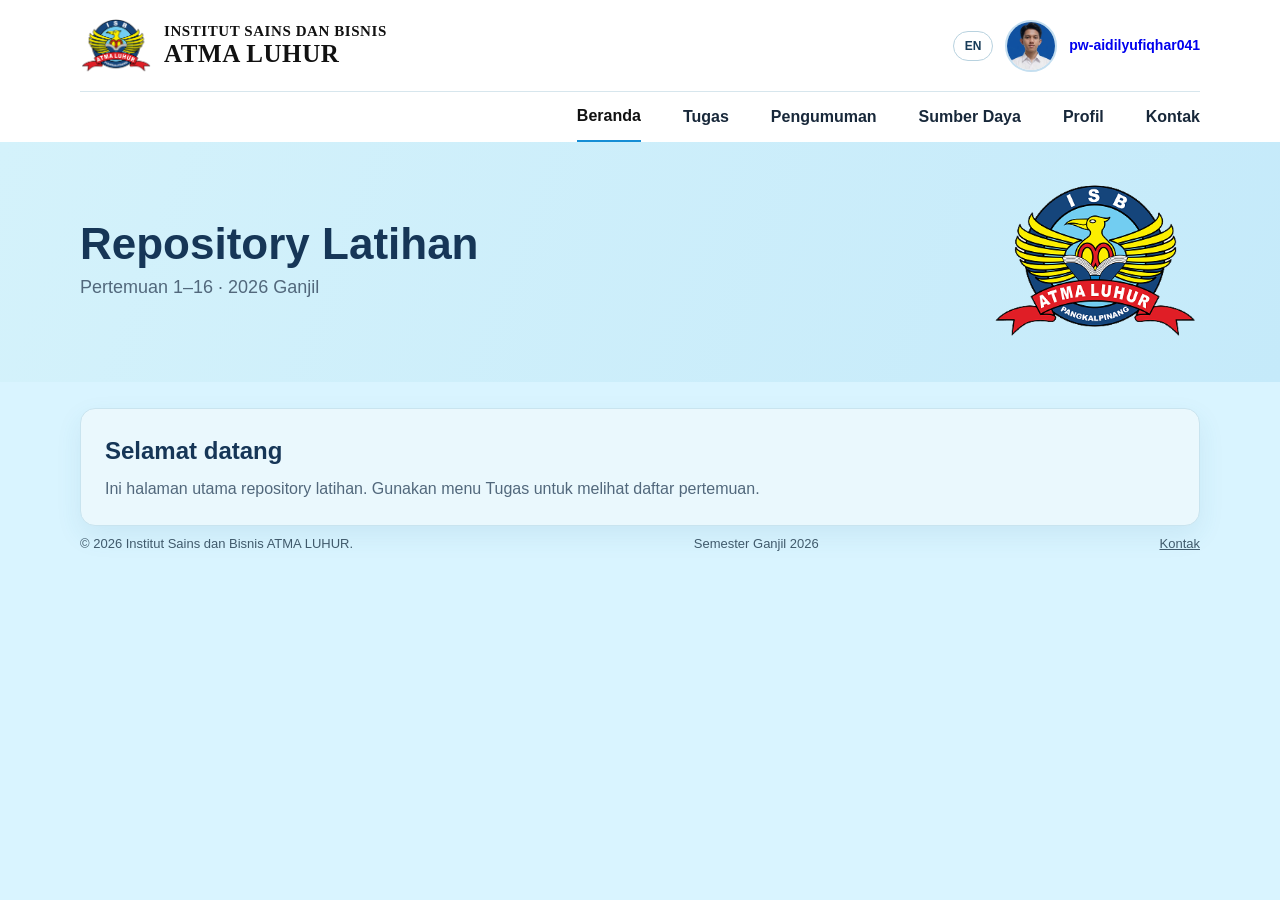
==== commit c0898680: "Rapikan kode dan perbaiki terjemahan" ====
--- a/index.html
+++ b/index.html
@@ -1 +1,99 @@
-<!doctype html><html lang="id"><head><meta charset="utf-8"><meta name="viewport" content="width=device-width,initial-scale=1"><title>Home | Repository Latihan</title><link rel="stylesheet" href="web/css/style.css"><script src="web/button/language.js" defer></script></head><body><header><div class="top shell"><div class="brand"><img src="img/logo.png" alt=""><span>INSTITUT SAINS DAN BISNIS<br><b>ATMA LUHUR</b></span></div><div class="account-group"><button class="language-toggle" id="language-toggle" type="button">EN</button><a class="account" href="web/profile/index.html"><img src="img/profile.png" alt=""><b>pw-aidilyufiqhar041</b></a></div></div><nav class="shell" aria-label="Navigasi utama"><a href="index.html" aria-current="page" data-id="Home" data-en="Home">Home</a><a href="web/action/index.html" data-id="Tugas" data-en="Tasks">Tugas</a><a href="web/announcement/index.html" data-id="Announcements" data-en="Announcements">Announcements</a><a href="web/resources/index.html" data-id="Resources" data-en="Resources">Resources</a><a href="web/profile/index.html" data-id="Profile" data-en="Profile">Profile</a><a href="web/contact/index.html" data-id="Contact" data-en="Contact">Contact</a></nav></header><main><section class="hero"><div class="shell hero-inner"><div><h1 data-id="Repository Latihan" data-en="Practice Repository">Repository Latihan</h1><p data-id="Pertemuan 1–16 · 2026 Ganjil" data-en="Sessions 1–16 · Fall 2026">Pertemuan 1–16 · 2026 Ganjil</p></div><img class="hero-logo" src="img/logo.png" alt="Logo Atma Luhur"></div></section><div class="shell content"><section class="panel welcome"><h2 data-id="Selamat datang" data-en="Welcome">Selamat datang</h2><p data-id="Ini halaman utama repository latihan. Gunakan menu <strong>Tugas</strong> untuk membuka daftar pertemuan." data-en="This is the repository home page. Use the <strong>Tasks</strong> menu to view all sessions.">Ini halaman utama repository latihan. Gunakan menu <strong>Tugas</strong> untuk membuka daftar pertemuan.</p></section><footer><span data-id="© 2026 Institut Sains dan Bisnis ATMA LUHUR." data-en="© 2026 Atma Luhur Institute of Science and Business.">© 2026 Institut Sains dan Bisnis ATMA LUHUR.</span><span data-id="Semester Ganjil 2026" data-en="Fall Semester 2026">Semester Ganjil 2026</span><a href="web/contact/index.html" data-id="Contact" data-en="Contact">Contact</a></footer></div></main></body></html>+<!doctype html>
+<html lang="id">
+  <head>
+    <meta charset="utf-8">
+    <meta name="viewport" content="width=device-width,initial-scale=1">
+    <title data-id="Beranda | Repository Latihan" data-en="Home | Practice Repository">
+      Beranda | Repository Latihan
+    </title>
+    <link rel="stylesheet" href="web/css/style.css">
+    <script src="web/button/language.js" defer>
+    </script>
+  </head>
+  <body>
+    <header>
+      <div class="top shell">
+        <div class="brand">
+          <img src="img/logo.png" alt="">
+          <span>
+            INSTITUT SAINS DAN BISNIS
+            <br>
+            <b>
+              ATMA LUHUR
+            </b>
+          </span>
+        </div>
+        <div class="account-group">
+          <button class="language-toggle" id="language-toggle" type="button">
+            EN
+          </button>
+          <a class="account" href="web/profile/index.html">
+            <img src="img/profile.png" alt="">
+            <b>
+              pw-aidilyufiqhar041
+            </b>
+          </a>
+        </div>
+      </div>
+      <nav class="shell" aria-label="Navigasi utama" data-aria-id="Navigasi utama" data-aria-en="Main navigation">
+        <a href="index.html" aria-current="page" data-id="Beranda" data-en="Home">
+          Beranda
+        </a>
+        <a href="web/action/index.html" data-id="Tugas" data-en="Tasks">
+          Tugas
+        </a>
+        <a href="web/announcement/index.html" data-id="Pengumuman" data-en="Announcements">
+          Pengumuman
+        </a>
+        <a href="web/resources/index.html" data-id="Sumber Daya" data-en="Resources">
+          Sumber Daya
+        </a>
+        <a href="web/profile/index.html" data-id="Profil" data-en="Profile">
+          Profil
+        </a>
+        <a href="web/contact/index.html" data-id="Kontak" data-en="Contact">
+          Kontak
+        </a>
+      </nav>
+    </header>
+    <main>
+      <section class="hero">
+        <div class="shell hero-inner">
+          <div>
+            <h1 data-id="Repository Latihan" data-en="Practice Repository">
+              Repository Latihan
+            </h1>
+            <p data-id="Pertemuan 1–16 · 2026 Ganjil" data-en="Sessions 1–16 · Fall 2026">
+              Pertemuan 1–16 · 2026 Ganjil
+            </p>
+          </div>
+          <img class="hero-logo" src="img/logo.png" alt="Logo Atma Luhur">
+        </div>
+      </section>
+      <div class="shell content">
+        <section class="panel welcome">
+          <h2 data-id="Selamat datang" data-en="Welcome">
+            Selamat datang
+          </h2>
+          <p
+            data-id="Ini halaman utama repository latihan. Gunakan menu Tugas untuk melihat daftar pertemuan."
+            data-en="This is the practice repository home page. Use the Tasks menu to view all sessions."
+          >
+            Ini halaman utama repository latihan. Gunakan menu Tugas untuk melihat daftar pertemuan.
+          </p>
+      </section>
+      <footer>
+        <span data-id="© 2026 Institut Sains dan Bisnis ATMA LUHUR." data-en="© 2026 Institut Sains dan Bisnis ATMA LUHUR.">
+          © 2026 Institut Sains dan Bisnis ATMA LUHUR.
+        </span>
+        <span data-id="Semester Ganjil 2026" data-en="Fall Semester 2026">
+          Semester Ganjil 2026
+        </span>
+        <a href="web/contact/index.html" data-id="Kontak" data-en="Contact">
+          Kontak
+        </a>
+      </footer>
+    </div>
+  </main>
+</body>
+</html>
--- a/web/css/style.css
+++ b/web/css/style.css
@@ -1,17 +1,523 @@
-:root{--ink:#163657;--muted:#52687c;--blue:#168ed5;--line:#d7e6ed}*{box-sizing:border-box}html{scroll-behavior:smooth}body{margin:0;background:#d9f4ff;color:var(--ink);font:16px/1.5 Arial,sans-serif}.shell{width:min(1120px,calc(100% - 48px));margin:auto}header{background:white}.top{min-height:92px;display:flex;align-items:center;justify-content:space-between;border-bottom:1px solid var(--line)}.brand,.account{display:flex;align-items:center;gap:12px;text-decoration:none}.brand{font:700 19px/1.15 Georgia,serif;letter-spacing:.03em}.brand img{width:72px;height:68px;object-fit:contain}.account{font-size:14px}.account img{width:52px;height:52px;border-radius:50%;object-fit:cover;object-position:center 25%;border:2px solid #c5dff0}nav{min-height:48px;display:flex;justify-content:flex-end;align-items:center;gap:clamp(18px,4vw,42px)}nav a{text-decoration:none;color:#18283a;font-weight:600}nav a:hover,footer a:hover{color:var(--blue)}.hero{background:linear-gradient(110deg,#d4f2fb,#c5eafa)}.hero-inner{min-height:240px;display:flex;align-items:center;justify-content:space-between}.hero h1{font-size:clamp(34px,4vw,44px);line-height:1.15;margin:0}.hero p{margin:4px 0;color:var(--muted);font-size:18px}.profile-link{display:inline-block;margin-top:15px;background:var(--blue);color:white;text-decoration:none;font-weight:bold;padding:12px 17px;border-radius:9px}.hero-logo{width:210px;height:190px;object-fit:contain}.content{padding-top:26px}.panel{background:#eaf8fd;border:1px solid #c9e4ef;border-radius:15px;padding:22px;box-shadow:0 10px 26px #2d719018}.heading{display:flex;justify-content:space-between;align-items:baseline;margin-bottom:16px}.heading h2,.info h2{margin:0;font-size:20px}.heading span{color:var(--muted);font-size:13px}.grid{display:grid;grid-template-columns:repeat(4,minmax(0,1fr));gap:12px}.meeting{min-height:64px;display:flex;align-items:center;gap:11px;padding:10px 13px;border:1px solid #d6e5eb;border-radius:11px;background:white;color:#1a2939;font:inherit;text-align:left;cursor:pointer;box-shadow:0 3px 8px #24475a18;transition:.16s}.meeting:hover{transform:translateY(-2px);border-color:#8fc8e5;box-shadow:0 7px 15px #24475a20}.meeting:focus-visible,a:focus-visible,button:focus-visible{outline:3px solid #188ed5;outline-offset:3px}.number{display:grid;place-items:center;flex:0 0 38px;width:38px;height:38px;border-radius:50%;background:#2499df;color:white;font-size:14px}.label{font-size:14px;font-weight:700}.arrow{margin-left:auto;font-size:21px}.info{display:grid;grid-template-columns:1fr 1fr;gap:24px;padding:24px 4px}.info p{color:var(--muted)}footer{display:flex;justify-content:space-between;gap:16px;padding:8px 0 26px;color:#405a6c;font-size:13px}footer a{color:inherit}dialog{border:1px solid var(--line);border-radius:14px;padding:22px;max-width:390px;color:var(--ink);box-shadow:0 18px 50px #15344a40}dialog::backdrop{background:#10283d75}dialog h2{margin:0 0 8px;font-size:20px}dialog p{color:var(--muted)}button#close-notice{background:var(--blue);color:white;border:0;border-radius:8px;padding:10px 16px;font:inherit;font-weight:bold;cursor:pointer}
-@media(max-width:760px){.shell{width:calc(100% - 32px)}.brand{font-size:14px}.brand img{width:58px;height:58px}.account{font-size:12px;gap:7px}.account img{width:44px;height:44px}nav{justify-content:flex-start;overflow:auto;white-space:nowrap;gap:20px}.hero-inner{min-height:205px}.hero-logo{width:150px;height:145px}.grid{grid-template-columns:repeat(2,minmax(0,1fr))}}
-@media(max-width:480px){.shell{width:calc(100% - 24px)}.brand{font-size:10px;gap:6px}.brand img{width:42px;height:46px}.account{font-size:10px;gap:4px}.account img{width:36px;height:36px}nav{gap:16px;font-size:13px}.hero-inner{min-height:175px;gap:8px}.hero h1{font-size:28px}.hero p{font-size:14px}.hero-logo{width:105px;height:120px}.profile-link{font-size:13px;padding:10px 12px}.content{padding-top:16px}.panel{padding:14px}.grid{gap:8px}.meeting{min-height:56px;padding:8px;gap:7px}.number{flex-basis:32px;width:32px;height:32px;font-size:12px}.label{font-size:12px}.info{grid-template-columns:1fr;gap:8px}footer{flex-wrap:wrap;font-size:12px}}@media(prefers-reduced-motion:reduce){html{scroll-behavior:auto}*,*::before,*::after{transition:none!important}}
-
+:root {
+  --ink:#163657;
+  --muted:#52687c;
+  --blue:#168ed5;
+  --line:#d7e6ed;
+}
+* {
+  box-sizing:border-box;
+}
+html {
+  scroll-behavior:smooth;
+}
+body {
+  margin:0;
+  background:#d9f4ff;
+  color:var(--ink);
+  font:16px/1.5 Arial,sans-serif;
+}
+.shell {
+  width:min(1120px,calc(100% - 48px));
+  margin:auto;
+}
+header {
+  background:white;
+}
+.top {
+  min-height:92px;
+  display:flex;
+  align-items:center;
+  justify-content:space-between;
+  border-bottom:1px solid var(--line);
+}
+.brand,.account {
+  display:flex;
+  align-items:center;
+  gap:12px;
+  text-decoration:none;
+}
+.brand {
+  font:700 19px/1.15 Georgia,serif;
+  letter-spacing:.03em;
+}
+.brand img {
+  width:72px;
+  height:68px;
+  object-fit:contain;
+}
+.account {
+  font-size:14px;
+}
+.account img {
+  width:52px;
+  height:52px;
+  border-radius:50%;
+  object-fit:cover;
+  object-position:center 25%;
+  border:2px solid #c5dff0;
+}
+nav {
+  min-height:48px;
+  display:flex;
+  justify-content:flex-end;
+  align-items:center;
+  gap:clamp(18px,4vw,42px);
+}
+nav a {
+  text-decoration:none;
+  color:#18283a;
+  font-weight:600;
+}
+nav a:hover,footer a:hover {
+  color:var(--blue);
+}
+.hero {
+  background:linear-gradient(110deg,#d4f2fb,#c5eafa);
+}
+.hero-inner {
+  min-height:240px;
+  display:flex;
+  align-items:center;
+  justify-content:space-between;
+}
+.hero h1 {
+  font-size:clamp(34px,4vw,44px);
+  line-height:1.15;
+  margin:0;
+}
+.hero p {
+  margin:4px 0;
+  color:var(--muted);
+  font-size:18px;
+}
+.profile-link {
+  display:inline-block;
+  margin-top:15px;
+  background:var(--blue);
+  color:white;
+  text-decoration:none;
+  font-weight:bold;
+  padding:12px 17px;
+  border-radius:9px;
+}
+.hero-logo {
+  width:210px;
+  height:190px;
+  object-fit:contain;
+}
+.content {
+  padding-top:26px;
+}
+.panel {
+  background:#eaf8fd;
+  border:1px solid #c9e4ef;
+  border-radius:15px;
+  padding:22px;
+  box-shadow:0 10px 26px #2d719018;
+}
+.heading {
+  display:flex;
+  justify-content:space-between;
+  align-items:baseline;
+  margin-bottom:16px;
+}
+.heading h2,.info h2 {
+  margin:0;
+  font-size:20px;
+}
+.heading span {
+  color:var(--muted);
+  font-size:13px;
+}
+.grid {
+  display:grid;
+  grid-template-columns:repeat(4,minmax(0,1fr));
+  gap:12px;
+}
+.meeting {
+  min-height:64px;
+  display:flex;
+  align-items:center;
+  gap:11px;
+  padding:10px 13px;
+  border:1px solid #d6e5eb;
+  border-radius:11px;
+  background:white;
+  color:#1a2939;
+  font:inherit;
+  text-align:left;
+  cursor:pointer;
+  box-shadow:0 3px 8px #24475a18;
+  transition:.16s;
+}
+.meeting:hover {
+  transform:translateY(-2px);
+  border-color:#8fc8e5;
+  box-shadow:0 7px 15px #24475a20;
+}
+.meeting:focus-visible,a:focus-visible,button:focus-visible {
+  outline:3px solid #188ed5;
+  outline-offset:3px;
+}
+.number {
+  display:grid;
+  place-items:center;
+  flex:0 0 38px;
+  width:38px;
+  height:38px;
+  border-radius:50%;
+  background:#2499df;
+  color:white;
+  font-size:14px;
+}
+.label {
+  font-size:14px;
+  font-weight:700;
+}
+.arrow {
+  margin-left:auto;
+  font-size:21px;
+}
+.info {
+  display:grid;
+  grid-template-columns:1fr 1fr;
+  gap:24px;
+  padding:24px 4px;
+}
+.info p {
+  color:var(--muted);
+}
+footer {
+  display:flex;
+  justify-content:space-between;
+  gap:16px;
+  padding:8px 0 26px;
+  color:#405a6c;
+  font-size:13px;
+}
+footer a {
+  color:inherit;
+}
+dialog {
+  border:1px solid var(--line);
+  border-radius:14px;
+  padding:22px;
+  max-width:390px;
+  color:var(--ink);
+  box-shadow:0 18px 50px #15344a40;
+}
+dialog::backdrop {
+  background:#10283d75;
+}
+dialog h2 {
+  margin:0 0 8px;
+  font-size:20px;
+}
+dialog p {
+  color:var(--muted);
+}
+button#close-notice {
+  background:var(--blue);
+  color:white;
+  border:0;
+  border-radius:8px;
+  padding:10px 16px;
+  font:inherit;
+  font-weight:bold;
+  cursor:pointer;
+}
+@media(max-width:760px) {
+  .shell {
+    width:calc(100% - 32px);
+  }
+  .brand {
+    font-size:14px;
+  }
+  .brand img {
+    width:58px;
+    height:58px;
+  }
+  .account {
+    font-size:12px;
+    gap:7px;
+  }
+  .account img {
+    width:44px;
+    height:44px;
+  }
+  nav {
+    justify-content:flex-start;
+    overflow:auto;
+    white-space:nowrap;
+    gap:20px;
+  }
+  .hero-inner {
+    min-height:205px;
+  }
+  .hero-logo {
+    width:150px;
+    height:145px;
+  }
+  .grid {
+    grid-template-columns:repeat(2,minmax(0,1fr));
+  }
+}
+@media(max-width:480px) {
+  .shell {
+    width:calc(100% - 24px);
+  }
+  .brand {
+    font-size:10px;
+    gap:6px;
+  }
+  .brand img {
+    width:42px;
+    height:46px;
+  }
+  .account {
+    font-size:10px;
+    gap:4px;
+  }
+  .account img {
+    width:36px;
+    height:36px;
+  }
+  nav {
+    gap:16px;
+    font-size:13px;
+  }
+  .hero-inner {
+    min-height:175px;
+    gap:8px;
+  }
+  .hero h1 {
+    font-size:28px;
+  }
+  .hero p {
+    font-size:14px;
+  }
+  .hero-logo {
+    width:105px;
+    height:120px;
+  }
+  .profile-link {
+    font-size:13px;
+    padding:10px 12px;
+  }
+  .content {
+    padding-top:16px;
+  }
+  .panel {
+    padding:14px;
+  }
+  .grid {
+    gap:8px;
+  }
+  .meeting {
+    min-height:56px;
+    padding:8px;
+    gap:7px;
+  }
+  .number {
+    flex-basis:32px;
+    width:32px;
+    height:32px;
+    font-size:12px;
+  }
+  .label {
+    font-size:12px;
+  }
+  .info {
+    grid-template-columns:1fr;
+    gap:8px;
+  }
+  footer {
+    flex-wrap:wrap;
+    font-size:12px;
+  }
+}
+@media(prefers-reduced-motion:reduce) {
+  html {
+    scroll-behavior:auto;
+  }
+  *,*::before,*::after {
+    transition:none!important;
+  }
+}
 /* Header kampus: teks hitam, hierarki ukuran jelas */
-.brand{color:#111;text-decoration:none}
-.brand span{font-size:15px;color:#111}
-.brand b{font-size:25px;color:#111}
-@media(max-width:760px){.brand span{font-size:12px}.brand b{font-size:20px}}
-@media(max-width:480px){.brand span{font-size:10px}.brand b{font-size:16px}}
-
+.brand {
+  color:#111;
+  text-decoration:none;
+}
+.brand span {
+  font-size:15px;
+  color:#111;
+}
+.brand b {
+  font-size:25px;
+  color:#111;
+}
+@media(max-width:760px) {
+  .brand span {
+    font-size:12px;
+  }
+  .brand b {
+    font-size:20px;
+  }
+}
+@media(max-width:480px) {
+  .brand span {
+    font-size:10px;
+  }
+  .brand b {
+    font-size:16px;
+  }
+}
 /* Separate section pages */
-.sub-hero .shell{padding-block:34px}.sub-hero h1{margin:0;font-size:clamp(30px,4vw,40px)}.sub-hero p{margin:5px 0 0}.welcome{padding:24px}.welcome h2{margin:0 0 8px}.welcome p{margin:0;color:var(--muted)}nav a[aria-current=page]{color:#111;border-bottom:2px solid #168ed5;padding-block:12px}
-.sub-hero .shell{padding-block:34px}.sub-hero h1{margin:0;font-size:clamp(30px,4vw,40px)}.sub-hero p{margin:5px 0 0}.section-card{padding:24px}.profile-card{display:flex;align-items:center;gap:18px}.profile-card img{width:88px;height:88px;object-fit:cover;border-radius:50%}nav a[aria-current=page]{color:#111;border-bottom:2px solid #168ed5;padding-block:12px}
-.language-toggle{border:1px solid #b8d2df;background:#fff;border-radius:999px;padding:7px 11px;color:#173b58;font:700 12px Arial,sans-serif;cursor:pointer}.language-toggle:hover{background:#e8f8fd}.contact-grid{display:grid;grid-template-columns:repeat(3,minmax(0,1fr));gap:16px}.contact-card{display:flex;align-items:center;gap:14px;min-height:124px;padding:20px;border:1px solid #d6e5eb;border-radius:14px;background:#fff;color:#173b58;text-decoration:none;box-shadow:0 5px 16px #24475a12;transition:transform .16s,box-shadow .16s}.contact-card:hover{transform:translateY(-3px);box-shadow:0 10px 24px #24475a20}.contact-card svg{width:34px;height:34px;flex:0 0 34px}.contact-card.whatsapp svg{fill:#25d366}.contact-card.instagram svg{fill:none;stroke:#e1306c;stroke-width:2}.contact-card.github svg{fill:#181717}.contact-card span{display:grid;gap:4px;min-width:0}.contact-card strong{font-size:17px}.contact-card small{color:#657a8c}.contact-card span b{font-size:14px;overflow-wrap:anywhere}.contact-card i{margin-left:auto;font-style:normal;font-size:19px;color:#168ed5}@media(max-width:760px){.contact-grid{grid-template-columns:1fr}}
-.account-group{display:flex;align-items:center;gap:12px}.account-group .language-toggle{flex:0 0 auto}
-@media(max-width:480px){.account-group{gap:7px}.account-group .language-toggle{padding:6px 9px}}
+.sub-hero .shell {
+  padding-block:34px;
+}
+.sub-hero h1 {
+  margin:0;
+  font-size:clamp(30px,4vw,40px);
+}
+.sub-hero p {
+  margin:5px 0 0;
+}
+.welcome {
+  padding:24px;
+}
+.welcome h2 {
+  margin:0 0 8px;
+}
+.welcome p {
+  margin:0;
+  color:var(--muted);
+}
+nav a[aria-current=page] {
+  color:#111;
+  border-bottom:2px solid #168ed5;
+  padding-block:12px;
+}
+.sub-hero .shell {
+  padding-block:34px;
+}
+.sub-hero h1 {
+  margin:0;
+  font-size:clamp(30px,4vw,40px);
+}
+.sub-hero p {
+  margin:5px 0 0;
+}
+.section-card {
+  padding:24px;
+}
+.profile-card {
+  display:flex;
+  align-items:center;
+  gap:18px;
+}
+.profile-card img {
+  width:88px;
+  height:88px;
+  object-fit:cover;
+  border-radius:50%;
+}
+nav a[aria-current=page] {
+  color:#111;
+  border-bottom:2px solid #168ed5;
+  padding-block:12px;
+}
+.language-toggle {
+  border:1px solid #b8d2df;
+  background:#fff;
+  border-radius:999px;
+  padding:7px 11px;
+  color:#173b58;
+  font:700 12px Arial,sans-serif;
+  cursor:pointer;
+}
+.language-toggle:hover {
+  background:#e8f8fd;
+}
+.contact-grid {
+  display:grid;
+  grid-template-columns:repeat(3,minmax(0,1fr));
+  gap:16px;
+}
+.contact-card {
+  display:flex;
+  align-items:center;
+  gap:14px;
+  min-height:124px;
+  padding:20px;
+  border:1px solid #d6e5eb;
+  border-radius:14px;
+  background:#fff;
+  color:#173b58;
+  text-decoration:none;
+  box-shadow:0 5px 16px #24475a12;
+  transition:transform .16s,box-shadow .16s;
+}
+.contact-card:hover {
+  transform:translateY(-3px);
+  box-shadow:0 10px 24px #24475a20;
+}
+.contact-card svg {
+  width:34px;
+  height:34px;
+  flex:0 0 34px;
+}
+.contact-card.whatsapp svg {
+  fill:#25d366;
+}
+.contact-card.instagram svg {
+  fill:none;
+  stroke:#e1306c;
+  stroke-width:2;
+}
+.contact-card.github svg {
+  fill:#181717;
+}
+.contact-card span {
+  display:grid;
+  gap:4px;
+  min-width:0;
+}
+.contact-card strong {
+  font-size:17px;
+}
+.contact-card small {
+  color:#657a8c;
+}
+.contact-card span b {
+  font-size:14px;
+  overflow-wrap:anywhere;
+}
+.contact-card i {
+  margin-left:auto;
+  font-style:normal;
+  font-size:19px;
+  color:#168ed5;
+}
+@media(max-width:760px) {
+  .contact-grid {
+    grid-template-columns:1fr;
+  }
+}
+.account-group {
+  display:flex;
+  align-items:center;
+  gap:12px;
+}
+.account-group .language-toggle {
+  flex:0 0 auto;
+}
+@media(max-width:480px) {
+  .account-group {
+    gap:7px;
+  }
+  .account-group .language-toggle {
+    padding:6px 9px;
+  }
+}
